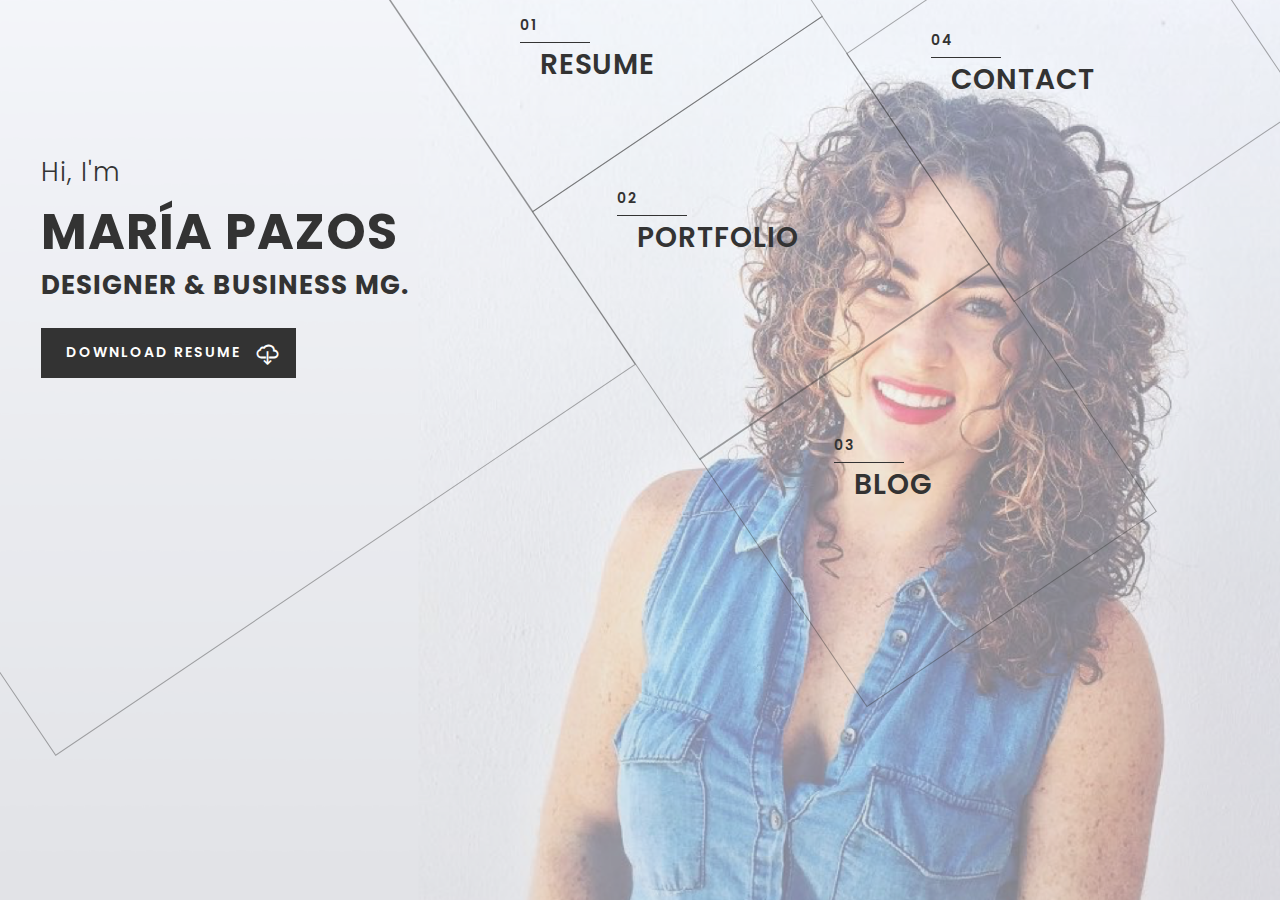
==== index-image-light.html @ 9b569af3 "first commit" ====
<!DOCTYPE html>
<html lang="en">

<head>
    <meta charset="utf-8" />
    <meta http-equiv="X-UA-Compatible" content="IE=edge" />
    <meta name="viewport" content="width=device-width, initial-scale=1" />
    <title>Alpha | CV, Resume, Portfolio Template </title>
    <meta name="description" content="Alpha is a unique portfolio template built with bootstrap. It is perfect for CV/Resume, creative agency, personal portfolio and can easily be converted to suit your needs.">
    <meta name="author" content="LionCoders" />
    <link rel="icon" href="images/favicon.ico" />
    <link rel="stylesheet" href="https://fonts.googleapis.com/css?family=Poppins:300,400,500,600,700" />
    <link rel="stylesheet" href="css/plugins.min.css" type="text/css" media="screen" />
    <link rel="stylesheet" href="css/style.css" type="text/css" media="screen" />
    <link rel="stylesheet" href="css/mery.css" /> 
</head>

<body class="dark">
    <div class="preloader">
        <div class="anim pulse"><i class="ion-ios-bolt-outline"></i></div>
    </div>
    <div class="preloader-left"></div>
    <div class="inline-menu-container">
        <ul class="inline-menu">
            <li class="about menu-item">Resume</li>
            <li class="portfolio menu-item">Portfolio</li>
            <li class="blog menu-item">Blog</li>
            <li class="contact menu-item">Contact</li>
            <li id="close" class="menu-item"><i class="ion-ios-close-empty"></i></li>
        </ul>
    </div>
    <section class="home img-bg" style="background: url(images/black.png) #333; background-size: cover;">
        <div class="overlay light opacity5"></div>
        <div class="container">
            <div class="name-block">
                <div class="name-block-container">
                    <h1><span>Hi, I'm</span>María Pazos</h1>
                    <h2>Designer & Business Mg.</h2>
                    <a target="_blank" href="https://drive.google.com/open?id=1YW8wyTNHrAeXrOAULuc0YzCoyHex8Us5" class="btn btn-download">Download Resume</a>
        
                </div>
            </div>
            <div class="menu-blocks">
                <div class="about-block menu-block">
                    <div class="about-block-container">
                        <h2 class="about menu-item">Resume</h2>
                    </div>
                </div>
                <div class="portfolio-block  menu-block">
                    <div class="portfolio-block-container">
                        <h2 class="portfolio menu-item">Portfolio</h2>
                    </div>
                </div>
                <div class="blog-block  menu-block">
                    <div class="blog-block-container">
                        <h2 class="blog menu-item">Blog</h2>
                    </div>
                </div>
                <div class="contact-block  menu-block">
                    <div class="contact-block-container">
                        <h2 class="contact menu-item">Contact</h2>
                    </div>
                </div>
            </div>
            <div class="content-blocks about">
                <section class="content" id="about">
                    <div class="block-content">
                        <h3 class="block-title">Profile</h3>
                        <h3 class="subheading">I'm a <strong>UI/UX Designer & Business Manager</strong> based in Madrid.</h3>
                        <p>I consider myself an energetic person who loves to live in "the change." Innovating, adapting or facing new challenges is what I like the most and that is why I specialized in UX / UI Desing. <br>Sincerely, <br>A pixel perfect lover.</br></br></p>
                        <div class="info-list row">
                            <div class="col-sm-6"><span>Name : </span> María Pazos Peña</div>
                            <div class="col-sm-6"><span>Date of birth : </span> January 23, 1990 </div>
                            <div class="col-sm-6"><span>Address : </span> 28035, Madrid.</div>
                            <div class="col-sm-6"><span>Email : </span> mariapazosp@gmail.com</div>
                            <div class="col-sm-6"><span>Phone : </span> + 34 693 413 072</div>
                            <div class="col-sm-6"><span>LinkedIn : </span>
                            /maríapazospeña/</div>
                            <div class="col-sm-6"><span>Interest : </span> freelance, full-time</div>
                        </div>
                        <img class="sign" src="images/signaturez.png" alt="" />
                    </div>
                    <div class="block-content">
                        <h3 class="block-title">Skills</h3>
                        <label class="progress-bar-label">Lean UX  |   <span>Build - Measure - Learn</span></label>
                        <div class="progress">
                            <div style="width: 95%;" class="progress-bar" role="progressbar" aria-valuenow="95" aria-valuemin="0" aria-valuemax="100">
                                <span>95%</span>
                            </div>
                        </div>
                        <label class="progress-bar-label">Sketch &amp; Photoshop &amp; Illustrator |  <span>UI - Wireframes - Graphic design</span></label>
                        <div class="progress">
                            <div style="width: 85%;" class="progress-bar" role="progressbar" aria-valuenow="85" aria-valuemin="0" aria-valuemax="100">
                                <span>85%</span>
                            </div>
                        </div>
                        <label class="progress-bar-label">HTML &amp; CSS |  <span>Mobile first - Responsive</span></label>
                        <div class="progress">
                            <div style="width: 75%;" class="progress-bar" role="progressbar" aria-valuenow="75" aria-valuemin="0" aria-valuemax="100">
                                <span>75%</span>
                            </div>
                        </div>
                        <label class="progress-bar-label">Flinto &amp; Principle | <span>Interaction prototype</span></label>
                        <div class="progress">
                            <div style="width: 90%;" class="progress-bar" role="progressbar" aria-valuenow="90" aria-valuemin="0" aria-valuemax="100">
                                <span>90%</span>
                            </div>
                        </div>
                    </div>
                    <div class="block-content">
                        <h3 class="block-title">Experience</h3>
                        <div class="timeline experience">
                            <div class="row">
                                <div class="col-md-12">
                                    <div class="exp-holder">
                                        <div class="exp">
                                            <div class="hgroup">
                                                <h4><span>UX - UI Designer</span> @ Ironhack</h4>
                                                <h5>Oct 2018 - <span class="current">Present</span></h5>
                                            </div>
                                            <p>Bootcamp. <br>I built three projects during the Bootcamp. I used tools like UX Research, Sketch, Illustrator and Flinto.  </br></p>
                                        </div>
                                        <div class="exp">
                                            <div class="hgroup">
                                                <h4><span>Marketing - Sales</span> @ Decathlon </h4>
                                                <h5>Dec 2016 - Sep 2017</h5>
                                            </div>
                                            <p>My team carried out UX research and data analysis as well as testing of new products and implementation of marketing campaigns.</p>
                                        </div>
                                        <div class="exp">
                                            <div class="hgroup">
                                                <h4><span>Business Management</span> @ Abakadabra </h4>
                                                <h5>May 2015 - Sept 2015</h5>
                                            </div>
                                            <p>Branding, marketing campaigns, users data analysis, accounting and billing, schedule organization and creating a relationship with stakeholders .</p>
                                        </div>
                                    </div>
                                </div>
                            </div>
                        </div>
                    </div>
                    <div class="block-content">
                        <h3 class="block-title">Education</h3>
                        <div class="timeline education">
                            <div class="row">
                                <div class="col-md-12">
                                    <div class="exp-holder">
                                        <div class="exp">
                                            <div class="hgroup">
                                                <h4>UX / UI Designer | <span>Ironhack</span></h4>
                                                <h5>Oct 2018 - Dec 2018</h5>
                                            </div>
                                            <p>Bootcmap.</p>
                                        </div>
                                        <div class="exp">
                                            <div class="hgroup">
                                                <h4>Administration &amp; Business M. | <span>University of Cádiz</span></h4>
                                                <h5>Sept 2012 - jun 2016</h5>
                                            </div>
                                            <p>Degree</p>
                                        </div>
                                        <div class="exp">
                                            <div class="hgroup">
                                                <h4>Tourism | <span>Álvar Núñez Public School</span></h4>
                                                <h5>Sept 2010 - Jun 2012</h5>
                                            </div>
                                            <p>CFGS</p>
                                        </div>
                                    </div>
                                </div>
                            </div>
                        </div>
                    </div>
                    <div class="block-content">
                        <h3 class="block-title">Services</h3>
                        <div class="row">
                            <div class="col-md-4 col-sm-6 service">
                                <div class="service-icon">
                                    <i class="ion-laptop"></i>
                                </div>
                                <h4>Web Design</h4>
                                <p>Living in the 'Mobile First Moving', I create responsive designs through intuitive and useful navigation.</p>
                            </div>
                            <div class="col-md-4 col-sm-6 service">
                                <div class="service-icon">
                                    <i class="ion-pie-graph"></i>
                                </div>
                                <h4>App Development</h4>
                                <p>I build a product as an effective solution, keeping Human Centered Design on mind and designing an attractive interface.</p>
                            </div>
                            <div class="col-md-4 col-sm-6 service">
                                <div class="service-icon">
                                    <i class="ion-paintbucket"></i>
                                </div>
                                <h4>Graphic Design</h4>
                                <p>Illustrator - Photoshop - Sketch. 'Design is not just what it looks like and feels like. Design is how it works'.</p>
                            </div>
                            <div class="col-md-4 col-sm-6 service">
                                <div class="service-icon">
                                    <i class="ion-printer"></i>
                                </div>
                                <h4>Research &amp; Data analysis </h4>
                                <p>Interview, Blueprint, Lean Survey Canvas, Lean UX Canvas, Affinity Diagram, Emphaty Map, User Persona, Moscow. My Tool World.</p>
                            </div>
                            <div class="col-md-4 col-sm-6 service">
                                <div class="service-icon">
                                    <i class="ion-qr-scanner"></i>
                                </div>
                                <h4>Neuromarketing</h4>
                                <p>Studying the brain's responses to better measure user preferences is what I like the most. Emphaty is the new key.</p>
                            </div>
                            <div class="col-md-4 col-sm-6 service">
                                <div class="service-icon">
                                    <i class="ion-social-buffer"></i>
                                </div>
                                <h4>Scalability</h4>
                                <p>I have a product but ¿what is next?. I like to focus on next steps as an important stage because the interaction must be 'forever loved' by users. </p>
                            </div>
                        </div>
                    </div>

                    <div class="block-content">
                        <h3 class="block-title">Quotes</h3>
                        <div class="row">
                            <div id="liontestimonial" class="owl-carousel owl-theme">
                                <div class="item testimonials">
                                    <img src="images/dc.jpg" alt="">
                                    <blockquote>“Graphic design will save the world right after rock and roll does.”
                                        <p class="quote"><span>David Carson</span> - Graphic Designer</p>
                                    </blockquote>
                                </div>
                                <div class="item testimonials">
                                    <img src="images/norman.jpg" alt="">
                                    <blockquote>“Simplification is as much in the mind as it is in the device.”
                                        <p class="quote"><span>Don Norman</span> - Design thinker</p>
                                    </blockquote>
                                </div>
                                <div class="item testimonials">
                                    <img src="images/jeff.jpeg" alt="">
                                    <blockquote>“Find a group of people who challenge and inspire you, spend a lot of time with them, and it will change your life.”
                                        <p class="quote"><span>Jeff Gothelf</span> - Designer &amp; Agile practitioner</p>
                                    </blockquote>
                                </div>
                            </div>
                        </div>
                    </div>
                    <div class="row text-center">
                        <div class="col-md-12 btn-email">
                            <a class="btn lowercase">mariapazosp@gmail.com</a>
                        </div>
                    </div>
                </section>
            </div>
            <div class="content-blocks portfolio">
                <section class="content">
                    <div class="block-content">
                        <h3 class="block-title">Portfolio</h3>
                        <div class="row">
                            <div class="col-md-12">
                                <div class="filters">
                                    <span>Filters :</span>
                                    <ul id="filters">
                                        <li class="active" data-filter="*">All</li>
                                        <li data-filter=".artwork">App Design</li>
                                        <li data-filter=".webdesign">Web Design</li>
                                        <li data-filter=".design">Graphic Design</li>
                                    </ul>
                                </div>
                                <div class="portfolio-container row isotope" id="portfolio-container">
                                    <!-- WORK 1 START -->
                                    <div class="col-md-4 col-sm-6 col-xs-12 portfolio-item artwork">
                                        <a class="open-project" href="project-1.html">
                                            <div class="portfolio-column">
                                                <div class="portfolio-hover">
                                                    <div class="portfolio-content">
                                                        <h2>GRIND COFFEE</h2>
                                                        <hr>
                                                        <p>View details.</p>
                                                    </div>
                                                    <div class="portfolio-overlay"></div>
                                                </div>
                                                <img src="images/tg copia.png" alt="">
                                            </div>
                                        </a>
                                    </div>
                                    <!-- WORK 1 END -->
                                    <!-- WORK 2 START -->
                                    <div class="col-md-4 col-sm-6 col-xs-12 portfolio-item webdesign">
                                        <a class="open-project" href="project-2.html">
                                            <div class="portfolio-column">
                                                <div class="portfolio-hover">
                                                    <div class="portfolio-content">
                                                        <h2>ANIMALOOK</h2>
                                                        <hr>
                                                        <p>View details.</p>
                                                    </div>
                                                    <div class="portfolio-overlay"></div>
                                                </div>
                                                <img src="images/Animalook.png" alt="">
                                            </div>
                                        </a>
                                    </div>
                                    <!-- WORK 2 END -->
                                    <!-- WORK 3 START -->
                                    <div class="col-md-4 col-sm-6 col-xs-12 portfolio-item webdesign">
                                        <a class="open-project" href="project-6.html">
                                            <div class="portfolio-column">
                                                <div class="portfolio-hover">
                                                    <div class="portfolio-content">
                                                        <h2>PORTFOLIO</h2>
                                                        <hr>
                                                        <p>View details.</p>
                                                    </div>
                                                    <div class="portfolio-overlay"></div>
                                                </div>
                                                <img src="images/Portfolio2.png" alt="">
                                            </div>
                                        </a>
                                    </div>
                                    <!-- WORK 3 END -->
                                    <!-- WORK 4 START -->
                                    <div class="col-md-4 col-sm-6 col-xs-12 portfolio-item artwork">
                                        <a class="open-project" href="project-4.html">
                                            <div class="portfolio-column">
                                                <div class="portfolio-hover">
                                                    <div class="portfolio-content">
                                                        <h2>CROSSKIT</h2>
                                                        <hr>
                                                        <p>View details.</p>
                                                    </div>
                                                    <div class="portfolio-overlay"></div>
                                                </div>
                                                <img src="images/Ck2.png" alt="">
                                            </div>
                                        </a>
                                    </div>
                                    <!-- WORK 4 END -->
                    
                                    <!-- WORK 6 START -->
                                    <div class="col-md-4 col-sm-6 col-xs-12 portfolio-item design">
                                        <a class="open-project" href="project-7.html">
                                            <div class="portfolio-column">
                                                <div class="portfolio-hover">
                                                    <div class="portfolio-content">
                                                        <h2>Abakadabra</h2>
                                                        <hr>
                                                        <p>View details.</p>
                                                    </div>
                                                    <div class="portfolio-overlay"></div>
                                                </div>
                                                <img src="images/Aba.png" alt="">
                                            </div>
                                        </a>
                                    </div>
                                    <!-- WORK 6 END -->
                                    <!-- WORK 7 START -->
                                    <div class="col-md-4 col-sm-6 col-xs-12 portfolio-item webdesign">
                                        <a class="open-project" href="project-5.html">
                                            <div class="portfolio-column">
                                                <div class="portfolio-hover">
                                                    <div class="portfolio-content">
                                                        <h2>ABC G.</h2>
                                                        <hr>
                                                        <p>View details.</p>
                                                    </div>
                                                    <div class="portfolio-overlay"></div>
                                                </div>
                                                <img src="images/abcraya.png" alt="">
                                            </div>
                                        </a>
                                    </div>
                                    <!-- WORK 7 END -->
                                    <!-- WORK 8 START -->
                                    <div class="col-md-4 col-sm-6 col-xs-12 portfolio-item artwork">
                                        <a class="open-project" href="project-3.html">
                                            <div class="portfolio-column">
                                                <div class="portfolio-hover">
                                                    <div class="portfolio-content">
                                                        <h2>ANIMALOOK MOBILE</h2>
                                                        <hr>
                                                        <p>View details.</p>
                                                    </div>
                                                    <div class="portfolio-overlay"></div>
                                                </div>
                                                <img src="images/nsmock.png" alt="">
                                            </div>
                                        </a>
                                    </div>
                                    <!-- WORK 8 END -->
                                    <!-- WORK 9 START -->
                                    <div class="col-md-4 col-sm-6 col-xs-12 portfolio-item design">
                                        <a class="open-project" href="project-8.html">
                                            <div class="portfolio-column">
                                                <div class="portfolio-hover">
                                                    <div class="portfolio-content">
                                                        <h2>DOG DESIGN</h2>
                                                        <hr>
                                                        <p>View details.</p>
                                                    </div>
                                                    <div class="portfolio-overlay"></div>
                                                </div>
                                                <img src="images/Perro web.png" alt="">
                                            </div>
                                        </a>
                                    </div>
                                    <!-- WORK 9 END -->
                                </div>
                            </div>
                        </div>
                    </div>
                    <div class="row text-center">
                        <div class="col-md-12 btn-email">
                            <a class="btn lowercase">mariapazosp@gmail.com</a>
                        </div>
                    </div>
                </section>
            </div>
            <div class="content-blocks blog">
                <section class="content">
                    <div class="block-content">
                        <h3 class="block-title">My Blog</h3>
                        <div class="row">
                            <div class="col-md-10 mx-auto">
                                <div class="post">
                                    <div class="post-thumbnail">
                                        <a class="open-post" href="post-single.html">
                                            <img src="images/blog/midium/4.jpg" alt="">
                                        </a>
                                    </div>
                                    <div class="col-md-6" style="margin:0% auto">
                                            <img src="images/w.png" alt="" />
                                    </div>
                                    <div class="post-title">
                                        <a class="open-post" href="post-single.html"><h2>Usability & Redesign Case Study</h2></a>
                                        <p class="post-info">
                                            <span class="post-author">Posted by María Pazos</span>
                                            <span class="slash"></span>
                                            <span class="post-date">Sep 10, 2018</span>
                                            <span class="slash"></span>
                                            <span class="post-catetory">UX Collective</span>
                                        </p>
                                    </div>
                                    <div class="post-body">
                                        <p>The purpose is to analyze usability, capturing errors and proposing new designs through wireframes and prototypes that can solve them.</p>
                                        <a class="btt" href="https://medium.com/@mariapazosp/usability-case-study-and-redesign-a96f6c6a970a" target="_blank">Read More</a>
                                    </div>
                                </div>
                                <div class="post">
                                    <div class="post-thumbnail">
                                        <a class="open-post" href="post-single.html">
                                            <img src="images/blog/midium/3.jpg" alt="">
                                        </a>
                                    </div>
                                    <div class="col-md-6" style="margin:0% auto">
                                            <img src="images/dt.png" alt="" />
                                    </div>
                                    <div class="post-title">
                                        <a class="open-post" href="post-single.html"><h2>Design Thinking</h2></a>
                                        <p class="post-info">
                                            <span class="post-author">Posted by María Pazos</span>
                                            <span class="slash"></span>
                                            <span class="post-date">Sept 04, 2018</span>
                                            <span class="slash"></span>
                                            <span class="post-catetory">NYC Design</span>
                                        </p>
                                    </div>
                                    <div class="post-body">
                                        <p>Whole Bank. Location: Massachusetts, United States.
                                        We treat the case of a bank that wants to offer a new service to facilitate the online payment, mainly when users travel.
                                        Currently they depend on the physical card to perform any management when they are abroad and this implies a series of inconveniences.</p>
                                        <a class="btt" href="https://medium.com/nyc-design/design-thinking-exercise-81af739428b3" target="_blank">Read More</a>
                                    </div>
                                </div>
                                <div class="post">
                                    <div class="post-thumbnail">
                                        <a class="open-post" href="post-single.html">
                                            <img src="images/blog/midium/2.jpg" alt="">
                                        </a>
                                    </div>
                                    <div class="col-md-6" style="margin:0% auto">
                                            <img src="images/wireframe.png" alt="" />
                                    </div>
                                    <div class="post-title">
                                        <a class="open-post" href="post-single.html"><h2>Wireframing</h2></a>
                                        <p class="post-info">
                                            <span class="post-author">Posted by María Pazos</span>
                                            <span class="slash"></span>
                                            <span class="post-date">Sept 07, 2018</span>
                                            <span class="slash"></span>
                                            <span class="post-catetory">UX Collective</span>
                                        </p>
                                    </div>
                                    <div class="post-body">
                                        <p>Wireframes are black & white layouts that outline the size and position of elements on a page. They’re usually created after the flowchart or the navigation map, acting as the connection between Information Architecture and visual design.</p>
                                        <a class="btt" href="https://medium.com/nyc-design/wireframing-f7ce9ee4e703" target="_blank">Read More</a>
                                    </div>
                                </div>
                       
                                <div class="text-center">
                                    <ul class="pagination">
                                        <li class="page-item disabled">
                                          <a class="page-link" href="#" tabindex="-1">Previous</a>
                                        </li>
                                       
                                        <li class="page-item active">
                                          <a class="page-link" href="#">1 <span class="sr-only">(current)</span></a></li>
                                        <li class="page-item"><a class="page-link" href="#">2</a></li>
                                        <li class="page-item"><a class="page-link" href="#">3</a></li>
                                        <li class="page-item">
                                          <a class="page-link" href="#">Next</a>
                                        </li>
                                    </ul>
                                </div>
                            </div>
                        </div>
                    </div>
                </section>
            </div>
            <div class="content-blocks contact">
                <section class="content">
                    <div class="block-content">
                        <h3 class="block-title">Get in touch</h3>
                        <div class="row">
                            <div class="col-md-6">
                                <form id="contactForm" data-toggle="validator" class="contact-form shake">
                                    <div class="form-group">
                                        <input id="name" type="text" class="form-control" name="Name" autocomplete="off" required data-error="Please enter your name" placeholder="* Your Name">
                                        <div class="help-block with-errors"></div>
                                    </div>
                                    <div class="form-group">
                                        <input id="email" type="email" class="form-control" name="email" autocomplete="off" required data-error="Please enter your email" placeholder="* Your Email">
                                        <div class="help-block with-errors"></div>
                                    </div>
                                    <div class="form-group">
                                        <textarea id="message" class="form-control textarea" rows="10" name="Message" required data-error="Please enter your message subject" placeholder="* Your Message"></textarea>
                                        <div class="help-block with-errors"></div>
                                    </div>
                                    <div class="form-group">
                                        <button id="submit" type="submit" class="btn selected">Send Message</button>
                                        <div id="msgSubmit" class="h3 text-center hidden"></div>
                                    </div>
                                </form>
                            </div>

                            <div class="col-md-5 offset-md-1">
                                <div class="contact-content">
                                        <div class="contact-icon">
                                                <i class="ion-ios-email-outline"></i>
                                        </div>
                                        <div class="contact-details">
                                                <h5>LinkedIn</h5>
                                                <p> <a href="https://www.linkedin.com/in/mar%C3%ADapazospe%C3%B1a/" target="_blank" >/maríapazospeña/</a></p>
                                        </div>
                                </div>
                                <div class="contact-content">
                                    <div class="contact-icon">
                                        <i class="ion-ios-location-outline"></i>
                                    </div>
                                    <div class="contact-details">
                                        <h5>Address</h5>
                                        <p>28035, Madrid</p>
                                    </div>
                                </div>
                                <div class="contact-content">
                                    <div class="contact-icon">
                                        <i class="ion-ios-telephone-outline"></i>
                                    </div>
                                    <div class="contact-details">
                                        <h5>Call Us</h5>
                                        <p> <a href="tel:+4402920111222">+34 - 693 413 072</a></p>
                                    </div>
                                </div>
                                <div class="contact-content">
                                    <div class="contact-icon">
                                        <i class="ion-ios-email-outline"></i>
                                    </div>
                                    <div class="contact-details">
                                        <h5>Enquiries</h5>
                                        <p>mariapazosp@gmail.com</p>
                                    </div>
                                </div>
                                
                            </div>
                            <div class="col-md-12">
                                <!--Google Map-->
                                <div id="map"></div>
                                <!--Google Map End-->
                            </div>
                        </div>
                    </div>
                </section>
            </div>
            <div class="content-blocks pop">
                <div id="close-pop" class="close-pop">Close <i class="ion-ios-close-empty"></i></div>
                <section class="content"></section>
            </div>
        </div>
    </section>
    <script src="js/plugins.min.js"></script>
    <script src="https://maps.googleapis.com/maps/api/js?key=AIzaSyAmsb2nGLuIl04bt7CWJozRMhThvGa3y1w"></script>
    <script src="js/main.js"></script>
</body>

</html>
---- css/style.css ----
/*------------------------------------------------------------------

    [Master Stylesheet]

    Theme Name: Alpha | Personal vCard Template
    Version: 1.0
    Last change: 17/08/2017
    Developer: LionCoders - http://www.lion-coders.com

-------------------------------------------------------------------*/


/*------------------------------------------------------------------

    [Table of contents]

    0. General Styles
    1. Preloader
    2. Home Styles
    3. Menu Styles
    4. Page Content
    5. Name Block
    6. About Block
    7. Portfolio Block
    8. Blog Block
    9. Contact Block
   10. Responsive

-------------------------------------------------------------------*/


/* -------------------------------------------------------------------

                        0. General Styles

-------------------------------------------------------------------*/

body {
    font: 400 14px 'Poppins', sans-serif;
    -webkit-font-smoothing: antialiased;
    line-height: 30px;
    color: #727272;
    font-size: 16px;
    font-weight: 300;
    line-height: 2.2;
    overflow-x: hidden;
}

a {
    transition: all 0.3s;
}

a:hover,
a:focus {
    text-decoration: none;
    outline: none;
}

a[href^="tel:"] {
    color: inherit;
    text-decoration: none;
}

img {
    max-width: 100%;
    height: auto;
    transition: all 0.3s;
}


/* texts */

h1,
h2,
h3,
h4,
h5,
h6 {
    text-transform: uppercase;
    font-weight: 500;
    color: #333;
    letter-spacing: 1px;
}

h1 {
    font-size: 50px;
    line-height: 60px;
    margin-top: 0;
    margin-bottom: 0;
}

h2 {
    font-size: 22px;
    line-height: 26px;
    margin-top: 0;
    margin-bottom: 0;
}

h3 {
    font-size: 20px;
    line-height: 26px;
    margin-top: 0;
    margin-bottom: 0;
    font-weight: 500;
}

h4 {
    font-size: 16px;
    line-height: 24px;
    margin-top: 0;
    margin-bottom: 0;
}

h5 {
    font-size: 15px;
    line-height: 32px;
    margin-top: 0;
    margin-bottom: 0;
}

h6 {
    font-size: 14px;
    line-height: 32px;
    font-weight: 500;
}

p {
    margin: 0;
    margin-bottom: 30px;
}

ul {
    list-style: none;
    padding-left: 0;
}

strong,
small {
    color: #333;
}

/* Buttons */

a:not([href]):not([tabindex]) {
    color: #FFF;
    cursor: pointer;
}

.btn {
    border: 2px solid transparent;
    border-radius: 0;
    padding: 12px 28px;
    margin: 20px 0;
    text-transform: uppercase;
    font-size: 12px;
    font-weight: 600;
    transition: all .3s;
    position: relative;
    color: #FFF;
    background-color: #333;
    z-index: 20;
    letter-spacing: 2px;
    overflow: hidden;
}

.btn:hover {
    color: #666;
    background-color: #FFF;
    border: 2px solid #666;
    letter-spacing: 3px;
}

.btn:focus {
    box-shadow: none;
    color: #FFF;
    outline: none;
}

.btn-download {
    border: none;
    font-size: 14px;
    padding: 16px 55px 16px 25px;
}

.btn-download:hover {
    border: none;
    color: #FFF;
    background-color: #333;
    letter-spacing: 2px;
}

.btn-download:before {
    position: absolute;
    content: '\f407';
    font-family: 'Ionicons';
    top: 12px;
    right: 16px;
    font-size: 24px;
}

.btn-download:hover:before {
    -webkit-animation-duration: 1s;
    animation-duration: 1s;
    -webkit-animation-fill-mode: both;
    animation-fill-mode: both;
    -webkit-animation-iteration-count: infinite;
    animation-iteration-count: infinite;
    -webkit-animation-name: fadeOutDown;
    animation-name: fadeOutDown;
    -webkit-transform-origin: center bottom;
    transform-origin: center bottom;
}

.btn-download:after {
    content: "";
    position: absolute;
    background-color: rgba(0, 0, 0, 0.2);
    right: 0;
    top: 0;
    height: 100%;
    width: 0;
    z-index: -1;
    transition: all .3s;
}

.btn-download:hover:after {
    width: 50px;
    height: 70px;
    right: -5px;
    top: -5px;
    -ms-transform: rotate(15deg);
    -webkit-transform: rotate(15deg);
    transform: rotate(15deg);
}

.btn.disabled {
    opacity: 1;
}

.form-control {
    box-shadow: none;
    -webkit-box-shadow: none;
    border-radius: 0;
}

.form-control:focus {
    box-shadow: none;
    -webkit-box-shadow: none;
}

.hidex {
    opacity: 0;
    visibility: hidden;
    z-index: -1
}

.display-block {
    display: block;
}

.lowercase {
    text-transform: lowercase;
}

/*-------------------------------------------------------------------

                        1. Preloader

-------------------------------------------------------------------*/

.preloader {
    position: fixed;
    left: 0;
    top: 0;
    right: 0;
    bottom: 0;
    width: 100%;
    height: 100%;
    z-index: 999999;
    background: transparent;
}

.preloader .anim {
    color: #FFF;
    font-size: 60px;
    position: absolute;
    top: 50%;
    left: 50%;
    transform: translate(-50%, -50%);
}

.preloader-left {
    position: fixed;
    width: 100%;
    height: 100%;
    background: #333;
    z-index: 999;
    transition: .7s .3s transform ease-in-out;
}

.slide-left {
    transform: translate3d(-100%, 0, 0);
    will-change: transform;
}

.preloader-right {
    display: none;
    position: fixed;
    width: 50%;
    right: 0;
    height: 100%;
    background: white;
    z-index: 999;
    transition: .7s .3s transform ease-in-out;
}

.slide-right {
    transform: translate3d(100%, 0, 0);
    will-change: transform;
}

@-webkit-keyframes pulse {
    0% {
        -webkit-transform: scale3d(1, 1, 1);
        transform: scale3d(1, 1, 1)
    }
    50% {
        -webkit-transform: scale3d(1.05, 1.05, 1.05);
        transform: scale3d(1.05, 1.05, 1.05)
    }
    100% {
        -webkit-transform: scale3d(1, 1, 1);
        transform: scale3d(1, 1, 1)
    }
}

@keyframes pulse {
    0% {
        -webkit-transform: scale3d(1, 1, 1);
        -ms-transform: scale3d(1, 1, 1);
        transform: scale3d(1, 1, 1)
    }
    50% {
        -webkit-transform: scale3d(1.05, 1.05, 1.05);
        -ms-transform: scale3d(1.05, 1.05, 1.05);
        transform: scale3d(1.05, 1.05, 1.05)
    }
    100% {
        -webkit-transform: scale3d(1, 1, 1);
        -ms-transform: scale3d(1, 1, 1);
        transform: scale3d(1, 1, 1)
    }
}

.pulse {
    -webkit-animation-duration: 1s;
    animation-duration: 1s;
    -webkit-animation-fill-mode: both;
    animation-fill-mode: both;
    -webkit-animation-iteration-count: infinite;
    animation-iteration-count: infinite;
    -webkit-animation-name: pulse;
    animation-name: pulse;
}

/*-------------------------------------------------------------------

                        2. Home Styles

-------------------------------------------------------------------*/

.home {
    width: 100%;
    height: 100vh;
    position: fixed;
    overflow: hidden;
    background-size: cover;
    z-index: 0
}

.home.img-bg {
    background: url(../images/bg/demo.jpg);
    background-size: cover;
}

.home .bgScroll {
    animation: 40s linear 0s normal none infinite running bgScroll;
    background: black url(../images/bg/scroll.jpg) repeat scroll center top;
}

.bgScroll {
    height: 400%;
    position: absolute;
    width: 100%;
    z-index: -1;
}


@-webkit-keyframes bgScroll {
    0% {
        -webkit-transform: translateY(0);
        transform: translateY(0);
    }

    100% {
        -webkit-transform: translateY(-1934px);
        transform: translateY(-1934px);
    }
}

@keyframes bgScroll {
    0% {
        -webkit-transform: translateY(0);
        transform: translateY(0);
    }

    100% {
        -webkit-transform: translateY(-1934px);
        transform: translateY(-1934px);
    }
}

.overlay {
    background-color: rgba(0, 0, 0, 1);
    height: 100%;
    position: fixed;
    width: 100%;
}

.overlay.light {
    background-color: rgba(255, 255, 255, 1);
}

.opacity9 {
    opacity: 0.9;
}

.opacity7 {
    opacity: 0.7;
}

.opacity5 {
    opacity: 0.5;
}

.opacity3 {
    opacity: 0.3;
}

.opacity1 {
    opacity: 0.1;
}

.opacity0 {
    opacity: 0.0;
}

.gradient-overlay1 {
    background: #EB3349;
    background: -webkit-linear-gradient(to right, #F45C43, #EB3349);
    background: linear-gradient(to right, #F45C43, #EB3349);
    height: 100%;
    position: fixed;
    width: 100%;
}

.gradient-overlay2 {
    background: #4568DC;
    background: -webkit-linear-gradient(to right, #B06AB3, #4568DC);
    background: linear-gradient(to right, #B06AB3, #4568DC);
    height: 100%;
    position: fixed;
    width: 100%;
}

.gradient-overlay3 {
    background: #556270;
    background: -webkit-linear-gradient(to right, #FF6B6B, #556270);
    background: linear-gradient(to right, #FF6B6B, #556270);
    height: 100%;
    position: fixed;
    width: 100%;
}

/* HERO SLIDER*/

#lionhero {
    z-index: 0;
}

#lionhero .item {
    height: 100vh;
}

#lionhero .item img {
    background-size: cover;
}

#lionhero .item .slide {
    height: 100vh;
}

.slide.one {
    background: url(../images/slider/slide1.jpg) 48% 48%;
    background-size: cover;
}

.slide.two {
    background: url(../images/slider/slide2.jpg) 48% 48%;
    background-size: cover;
}

.slide.three {
    background: url(../images/slider/slide3.jpg) 48% 48%;
    background-size: cover;
}

#lionhero .owl-nav {
    color: #FFF;
    cursor: pointer;
    font-size: 30px;
    padding: 10px;
    left: 42%;
    position: absolute;
    bottom: 10px;
    z-index: 999999999;
}

#lionhero .owl-prev {
    float: left;
    margin: 10px
}

#lionhero .owl-next {
    float: right;
    margin: 10px
}

#liontextslider {
    width: 400px;
}

#liontextslider .owl-item {
    visibility: hidden;
}

#liontextslider .owl-item.active {
    visibility: visible;
}

#video-wrapper {
    position: fixed;
    top: 0;
    left: 0;
    width: 100%;
    height: 100%;
    background: url(../images/bg/video-bg.jpg);
    background-size: cover;
    overflow: hidden;
}

.player {
    display: none;
}

/*-------------------------------------------------------------------

                        3. Menu Styles

-------------------------------------------------------------------*/

.menu-blocks {
    transition: all 0.5s;
}

.menu-blocks.hidex {
    z-index: -999;
}

.menu-blocks.showx {
    z-index: 999;
}

.menu-block {
    cursor: pointer;
}

.menu-item {
    cursor: pointer;
}

h2.menu-item {
    position: relative;
    color: #FFF;
    margin: 50px;
    font-size: 28px;
    font-weight: 600;
    transition: all 1s ease-out;
}

.dark h2.menu-item {
    color: #333;
}

h2.menu-item:before {
    position: absolute;
    top: -40px;
    left: -20px;
    font-size: 14px;
    transition: all 0.5s ease;
}

h2.about.menu-item:before {
    content: '01';
}

h2.portfolio.menu-item:before {
    content: '02';
}

h2.blog.menu-item:before {
    content: '03';
}

h2.contact.menu-item:before {
    content: '04';
}

.menu-block:hover h2.menu-item:before {
    top: -20px;
    left: -40px;
}

h2.menu-item:after {
    position: absolute;
    content: '';
    top: -10px;
    left: -20px;
    width: 70px;
    height: 1px;
    background: #FFF;
    transition: all 0.5s ease;
}

.dark h2.menu-item:after {
    background: #333;
}

.menu-block:hover h2.menu-item:after {
    top: 12px;
    left: -40px;
}

.menu-block:hover {
    background: rgba(0, 0, 0, 0.1);
}

/* --- Inline Menu --- */

.inline-menu-container {
    background: #F1F3F6;
    position: fixed;
    height: 40px;
    width: 69%;
    right: 13px;
    top: -50px;
    transition: all 0.5s;
    z-index: 1;
}

.inline-menu-container.showx {
    top: 0;
}

.status {
    color: #333;
    line-height: 38px;
    padding-left: 45px;
}

.status:before {
    position: absolute;
    top: 17px;
    left: 25px;
    width: 7px;
    height: 7px;
    border-radius: 50%;
    background: #4dd133;
    content: '';
}

.status:after {
    position: absolute;
    top: 13px;
    left: 21px;
    width: 15px;
    height: 15px;
    border-radius: 50%;
    background: #4dd133;
    content: '';
    opacity: 0.3
}

#close i {
    font-size: 30px;
    vertical-align: middle
}

.inline-menu {
    float: right;
    margin-top: 0;
    margin-bottom: 0;
    margin-right: 20px;
}

.inline-menu li {
    display: inline-block;
    cursor: pointer;
    font-weight: 600;
    line-height: 40px;
    margin-top: -5px;
    padding: 0 15px;
    color: #666;
}

.inline-menu li.active,
.inline-menu li:hover {
    color: #333;
}

.inline-menu li.active {
    cursor: text;
}

.inline-menu-container.style2 {
    background: transparent;
}

.style2 .inline-menu li {
    color: #FFF;
    font-weight: 400;
    line-height: 70px;
}


.style2.dark {
	background-color: #F1F3F6
}


.style2.dark .inline-menu li {
    color: #666;
    font-size: 14px;
    line-height: 40px;
}

.inline-menu-container.style3 {
    background: #FFF;
    border-bottom: 1px solid #eee;
    height: 40px;
}

.sidebar-menu {
    background: #111;
    height: 100%;
    left: 0;
    position: fixed;
    width: 20%;
}

.sidebar-menu.hidex {
    opacity: 1;
    visibility: visible;
    z-index: 1;
}

.menu4 .inline-menu {
    margin-right: 0;
    position: fixed;
    top: 50%;
    transform: translateY(-50%);
}

.menu4 .inline-menu li {
    color: #787878;
    display: block;
    font-size: 20px;
    font-weight: 300;
    line-height: 60px;
    padding: 0 0 0 30px;
}

.menu4 .inline-menu li.active {
    color: #FFF;
}

.close-pop {
    background-color: #F1F3F6;
    cursor: pointer;
    line-height: 40px;
    height: 40px;
    position: fixed;
    text-align: center;
    width: 69%;
    right: 13px;
    top:-60px;
    transition: all 0.7s;
    z-index: 1;
}

.menu4 .close-pop {
    width: 79%;
}

.close-pop:hover {
    opacity: 0.7;
}

.content-blocks.pop.showx .close-pop {
	top: 0;
}

/*-------------------------------------------------------------------

                        4. Page Content

-------------------------------------------------------------------*/

.content-blocks {
    position: fixed;
    width: 70%;
    height: 100vh;
    opacity: 0.5;
    overflow-x: hidden;
    overflow-y: scroll;
    top: 100%;
    left: 30%;
    background: #FFF;
    transition: opacity 0.7s ease-out;
    z-index: 1;
}

.content-blocks.showx {
	opacity: 1;
    top: 0;
}

.home-container {
    left: 20%;
    position: fixed;
    width: 80%;
}

.menu4 .content-blocks {
    width: 80%;
    left: 20%;
}

.content {
    position: relative;
    padding: 120px 70px 30px;
    height: auto;
    overflow: hidden;
}

.content-blocks.pop {
    left: 100%;
    opacity: 0.3;
    top: 0;
    transition: all 0.3s ease-out;
}

.content-blocks.pop.showx {
    left: 30%;
    opacity: 1;
}

.menu4 .content-blocks.pop.showx {
    left: 20%;
}

.content-blocks.pop .content {
    padding-top: 110px;
}

.block-content {
    margin: 0 0 70px;
    overflow: hidden;
}

.block-title {
    font-size: 24px;
    text-transform: uppercase;
    color: #333;
    padding-bottom: 15px;
    border-bottom: 1px solid #ddd;
    margin-bottom: 30px;
    font-weight: 600;
}

/*-------------------------------------------------------------------

                        5. NAME BLOCK

-------------------------------------------------------------------*/

.name-block {
    position: absolute;
    width: 700px;
    height: 700px;
    border: 1px solid rgba(255, 255, 255, 0.4);
    display: table;
    transition: all 0.5s;
    z-index: 1
}

.dark .name-block {
    border: 1px solid rgba(51, 51, 51, 0.4);
}

.typed-cursor {
    display: none;
}

.menu2 .name-block {
    border: none;
    padding: 0 0 0 50px;
}

.name-block.reverse {
    position: absolute;
    -ms-transform: rotate(0deg);
    -webkit-transform: rotate(0deg);
    transform: rotate(0deg);
    width: 30%;
    height: 100%;
    left: 0;
    top: 0;
    border: none;
    display: table;
}

.name-block-container.reverse {
    display: table-cell;
    height: 100%;
    vertical-align: middle;
    -ms-transform: rotate(0deg);
    -webkit-transform: rotate(0deg);
    transform: rotate(0deg);
    padding: 0 30px;
}

.menu2 .name-block.reverse,
.menu4 .name-block.reverse {
    width: 100%;
}

.menu4 .name-block.reverse {
    padding-left: 50px;
}

.name-block-container {
    display: table-cell;
    vertical-align: middle;
    padding-left: 240px;
    -ms-transform: rotate(34deg);
    -webkit-transform: rotate(34deg);
    transform: rotate(34deg);
}

.name-block-container h1,
.name-block-container h2 {
    text-transform: capitalize;
    font-weight: 700;
    color: #FFF;
    margin-bottom: 10px;
    text-transform: uppercase;
}

.dark .name-block-container h1,
.dark .name-block-container h2 {
    color: #333;
}

.name-block-container h2 {
    font-size: 26px;
    min-height: 26px;
}

.name-block-container h1 span {
    font-size: 26px;
    font-weight: 300;
    display: block;
    text-transform: capitalize;
}

.social {
    position: absolute;
    bottom: 15%;
}

.social li {
    display: inline-block;
    margin-right: 2px;
    text-align: center;
}

.social a {
    border: 2px solid #FFF;
    color: #FFF;
    display: inline-block;
    height: 35px;
    width: 35px;
    transition: all 0.5s;
}

.social li i {
    line-height: 32px;
    font-size: 12px;
}

.social a:hover {
    background-color: rgba(255, 255, 255, 0.7);
    border: 2px solid transparent;
    color: #333;
}

.dark .social a {
    border: 2px solid #333;
    color: #333;
}

/*-------------------------------------------------------------------

                        6. ABOUT BLOCK

-------------------------------------------------------------------*/

.about-block {
    position: absolute;
    width: 430px;
    height: 300px;
    border: 1px solid rgba(255, 255, 255, 0.4);
    display: table;
    transition: all 0.5s;
    z-index: 99;
}

.dark .about-block {
    border: 1px solid rgba(51, 51, 51, 0.4);
}

.about-block:hover {
    border: 15px solid rgba(255, 255, 255, 0.1);
}

.about-block-container {
    display: table-cell;
    vertical-align: middle;
    padding: 150px 0 0 70px;
    -ms-transform: rotate(34deg);
    -webkit-transform: rotate(34deg);
    transform: rotate(34deg);
}

.subheading {
    font-size: 30px;
    font-weight: 300;
    line-height: 2em;
    margin-bottom: 30px;
    text-transform: none;
}

.link {
    font-style: italic;
    font-weight: bold;
    padding: 0 3px;
}

.sign {
    margin: 30px 0;
}

.info-list {
    border-bottom: 1px solid #ddd;
    border-top: 1px solid #ddd;
    padding-bottom: 20px;
    padding-top: 20px;
    margin: 20px 0;
    overflow: auto;
}

.info-list span {
    color: #333;
    font-weight: 400;
    margin-right: 5px;
}

.info-list div {
    padding-left: 0;
    padding-right: 0;
}

.progress {
    height: 2px;
    margin-bottom: 30px;
    background-color: #ddd;
    border-radius: 0;
    box-shadow: none;
    overflow: visible;
    width: 90%;
}

.progress-bar {
    height: 2px;
    line-height: 8px;
    background-color: #666;
    box-shadow: none;
    position: relative;
}

.progress-bar span {
    display: block;
    width: 40px;
    height: 40px;
    line-height: 40px;
    text-align: center;
    color: #000;
    background: #F1F3F6;
    font-weight: 500;
    position: absolute;
    top: -16px;
    right: -20px;
}

.progress-bar-label {
    color: #333;
    font-weight: 500;
    margin-bottom: 10px;
}

.progress-bar-label span {
    font-weight: 300;
}

.icon-list li {
    padding-left: 25px;
}

.icon-list li:before {
    position: absolute;
    content: '\f3fd';
    font-family: 'Ionicons';
    font-size: 24px;
    left: 20px;
    color: #666;
}

.timeline {
    position: relative;
}

.timeline:before {
    background: #ddd;
    bottom: 0;
    content: "";
    left: 18px;
    position: absolute;
    top: 50px;
    width: 1px;
    height: 75%;
}

.timeline:after {
    font-family: 'Ionicons';
    top: 0;
    left: -5px;
    width: 50px;
    height: 50px;
    position: absolute;
    text-align: center;
    color: #ddd;
    font-size: 36px;
    line-height: 45px;
}

.timeline.experience:after {
    content: '\f356';
}

.timeline.education:after {
    content: '\f349';
}

.exp {
    padding: 20px 20px 0 80px;
    position: relative;
}

.exp:after {
    background: #FFF;
    border: 2px solid #ddd;
    border-radius: 50%;
    content: "";
    height: 20px;
    left: 9px;
    position: absolute;
    text-align: center;
    top: 24px;
    width: 20px;
}

.exp-holder {
    margin-top: 70px;
}

.exp .hgroup h4,
.exp .hgroup h5 {
    display: table-cell;
    text-transform: none;
    margin-bottom: 10px;
}

.exp .hgroup {
    margin-bottom: 5px;
}

.exp .hgroup h4 span {
    color: #666;
}

.exp .hgroup h5 {
    font-size: 14px;
    font-weight: 400;
    text-align: right;
    color: #727272;
    padding-left: 60px;
    position: relative;
}

.exp .hgroup h5:before {
    color: #ddd;
    content: "/";
    left: 0;
    left: 30px;
    position: absolute;
}

.exp .hgroup h5 span.current {
    font-style: italic;
}

.service {
    text-align: center;
    padding-top: 25px;
}

.service h4 {
    margin: 10px 0;
    font-size: 14px;
}

.service-icon {
    font-size: 30px;
    margin-bottom: 10px;
    color: #666;
}

.awards {
    padding: 30px;
}

.awards img {
    opacity: 0.7;
}

.awards:hover img {
    opacity: 1;
}

.pricing-area {
    margin-top: 70px;
}

.price-table {
    background-color: #FFF;
    border: 1px solid #ddd;
    margin: 0 auto 50px;
    max-width: 400px;
    padding: 0 20px;
    position: relative;
    overflow: hidden;
    text-align: center;
}

h4.package {
    font-weight: 600;
    padding: 30px 0;
}

.pricing-button {
    border-top: 1px solid #ddd;
    padding: 20px 0;
    transition: all 0.5s;
}

.price {
    border-bottom: 1px solid #ddd;
    color: #787878;
    padding: 0 0 30px;
}

.price .amount {
    color: #333;
    display: block;
    font-size: 36px;
    font-weight: 600;
}

.details {
    color: #787878;
    line-height: 3;
    list-style-type: none;
    padding: 30px 0;
    text-align: center;
    text-indent: 1.2px;
}

#liontestimonial.owl-carousel .owl-item img {
    width: auto;
}

.testimonials {
    background: #F1F3F6;
    border: 1px solid #F1F3F6;
    position: relative;
    margin: 50px 0;
}

.testimonials img {
    position: absolute;
    top: -45px;
    left: 50%;
    transform: translateX(-50%);
    width: 90px;
    height: 90px;
    border: 10px solid #FFF;
    border-radius: 50%;
}

.testimonials:hover img {
    border: 10px solid #666;
}

.testimonials blockquote {
    border-left: none;
    color: #333;
    font-size: 20px;
    margin-top: 40px;
    padding: 40px 15px;
    text-align: center;
}

.testimonials .quote {
    display: block;
    margin-top: 20px;
    font-size: 14px;
    color: #727272;
}

.testimonials .quote span {
    font-weight: 700;
}

#liontestimonial .owl-nav {
    color: #666;
    cursor: pointer;
    font-size: 30px;
    padding: 10px;
    left: 50%;
    position: absolute;
    bottom: -25px;
    transform: translateX(-50%);
    z-index: 999999999;
}

#liontestimonial .owl-prev {
    float: left;
    margin: 10px
}

#liontestimonial .owl-next {
    float: right;
    margin: 10px
}

.btn-email {
    position: relative;
}

.btn-email:before {
    position: absolute;
    left: 0;
    top: 45px;
    content: '';
    border-top: 1px solid #F1F3F6;
    width: 100%;
}

/*-------------------------------------------------------------------

                        7. PORTFOLIO BLOCK

-------------------------------------------------------------------*/

.portfolio-block {
    position: absolute;
    width: 430px;
    height: 400px;
    border: 1px solid rgba(255, 255, 255, 0.4);
    display: table;
    transition: all 0.5s;
    z-index: 1
}

.dark .portfolio-block {
    border: 1px solid rgba(51, 51, 51, 0.4);
}

.portfolio-block:hover {
    border: 15px solid rgba(255, 255, 255, 0.1);
}

.portfolio-block-container {
    display: table-cell;
    vertical-align: middle;
    -ms-transform: rotate(34deg);
    -webkit-transform: rotate(34deg);
    transform: rotate(34deg);
}

/* Portfolio */

.portfolio-container {
    overflow: hidden;
    position: relative;
}

.filters {
    padding-bottom: 30px;
}

.filters span {
    display: inline-block;
    margin-right: 15px
}

.filters ul {
    display: inline-block;
    margin: 20px 0;
}

.filters ul li {
    font-weight: 500;
    display: inline-block;
    margin-left: 15px;
    padding: 2px 10px;
    cursor: pointer;
    transition: all 0.3s ease;
}

.filters ul li.active,
.filters ul li:hover {
    color: #333;
}

.filters ul li:first-child {
    margin-left: 0;
}

.portfolio-item {
    padding-bottom: 30px;
}

.portfolio-item.no-gutter {
    padding: 0 0;
    padding-bottom: 0;
}

.portfolio-item img {
    width: 100%;
    transition: all 5s;
}

.portfolio-column {
    overflow: hidden;
    position: relative;
    width: 100%;
    transition: all 1s;
}

.portfolio-column:hover {
    -webkit-box-shadow: 0 2px 7px 1px rgba(0, 0, 0, 0.3);
    -moz-box-shadow: 0 2px 7px 1px rgba(0, 0, 0, 0.3);
    box-shadow: 0 2px 7px 1px rgba(0, 0, 0, 0.3);
}

.portfolio-column:hover img {
    transform: scale(1.1);
}

.portfolio-column:hover .portfolio-content {
    opacity: 1;
    cursor: pointer;
}

.portfolio-content {
    position: absolute;
    z-index: 201;
    top: 50%;
    width: 100%;
    opacity: 0;
    transform: translateY(-50%);
}

.portfolio-content h2 {
    color: #FFF;
    position: relative;
    width: 100%;
    padding: 0;
    margin: 0;
    margin-top: 30px;
    text-align: center;
    padding: 0 30px;
    opacity: 0;
    text-transform: uppercase;
    transition: all 0.6s;
}

.portfolio-column:hover .portfolio-content h2 {
    margin-top: 20px;
    opacity: 1;
}

.portfolio-content p {
    color: #FFF;
    font-size: 12px;
    font-weight: 400;
    position: relative;
    width: 100%;
    padding: 0;
    margin: 0;
    margin-top: -30px;
    text-align: center;
    padding: 10px 30px;
    opacity: 0;
    transition: all 0.9s;
}

.portfolio-column:hover .portfolio-content p {
    margin-top: 0;
    opacity: 1;
}

.portfolio-content hr {
    width: 40px;
    height: 1px;
    border: 0;
    background-color: #F1F3F6;
    margin: 20px 0 10px;
    position: relative;
    left: 50%;
    transform: translateX(-50%);
}

.portfolio-overlay {
    position: absolute;
    width: 100%;
    height: 100%;
    background-color: #181818;
    top: 0;
    z-index: 200;
    opacity: 0;
}

.portfolio-column:hover .portfolio-overlay {
    opacity: 0.8;
}

.classic .portfolio-content {
    background: #F1F3F6;
    position: relative;
    top: 0;
    transform: translateY(0);
}

.classic .portfolio-content,
.classic .portfolio-content h2,
.classic .portfolio-content p {
    opacity: 1;
    text-align: left;
}

.classic .portfolio-content h2 {
    color: #333;
    padding: 20px 30px 0;
    margin-top: 0;
}

.classic .portfolio-column:hover .portfolio-content h2 {
    margin-top: 0;
}

.classic .portfolio-content p {
    color: #666;
    margin-top: 0;
}

.project-head span {
    color: #333;
    font-weight: 400;
    margin-right: 5px;
}

.project-description {
    margin: 30px 0;
}

.project-media img {
    margin-bottom: 30px;
}

.video-container {
    margin-bottom: 20px;
    padding: 0 0 60%;
    position: relative;
    width: 100%;
}

.video-container iframe {
    border: 0 none;
    height: 100%;
    left: 0;
    position: absolute;
    top: 0;
    width: 100%;
}

.carousel {
    position: relative;
}

.carousel-control {
    font-size: 30px;
    opacity: 1;
    top: 50%;
    transform: translateY(-20%);
}

.carousel-control.left,
.carousel-control.right {
    background-image: none;
}

.project-nav,
.post-nav {
    margin-top: 50px;
}

.project-nav i,
.post-nav i {
    font-size: 24px;
}

.project-nav a,
.post-nav a {
    color: inherit;
    font-weight: 500;
}

.project-nav a:hover,
.post-nav a:hover {
    color: #333;
}

/*-------------------------------------------------------------------

                        8. BLOG BLOCK

-------------------------------------------------------------------*/

.blog-block {
    position: absolute;
    width: 430px;
    height: 300px;
    border: 1px solid rgba(255, 255, 255, 0.4);
    display: table;
    transition: all 0.5s;
    z-index: 1
}

.dark .blog-block {
    border: 1px solid rgba(51, 51, 51, 0.4);
}

.blog-block:hover {
    border: 15px solid rgba(255, 255, 255, 0.1);
}

.blog-block-container {
    display: table-cell;
    vertical-align: middle;
    padding-left: 50px;
    -ms-transform: rotate(34deg);
    -webkit-transform: rotate(34deg);
    transform: rotate(34deg);
}

.post {
    background-color: #fff;
    margin: 25px 0;
}

.post:last-child {
    border-bottom: 0;
}

.post-thumbnail {
    text-align: center;
}

.post-title {
    text-align: center;
}

.post-title h2 {
    font-size: 28px;
    margin-top: 50px;
    margin-bottom: 20px;
}

.post-info {
    font-size: 14px;
}

.post-info:after {
    content: "";
    display: block;
    width: 40px;
    height: 2px;
    background: #333;
    margin: 20px auto;
}

.post-info span {
    padding: 0 2px;
}

.post-info .slash:before {
    content: "/";
}

.post-body {
    padding: 20px 0;
    text-align: center;
}

.post-body p {
    padding-bottom: 20px;
}

.post-body .btn {
    margin-top: 0;
}

.pagination {
    display: inline-flex;
    margin-bottom: 0;
}

.page-link,
.page-item.disabled .page-link {
    background-color: #f1f3f6;
    border-color: #f1f3f6;
    color: #868e96;
}

.page-link {
    color: #727272;
}

.page-item.active .page-link {
    background-color: #666;
    border-color: #666;
}

.page-link:focus, .page-link:hover {
    color: #333;
}

#blog-header {
    height: 500px;
    position: relative;
}

#blog-header .overlay {
    position: absolute;
    background: rgba(0, 0, 0, 0.5);
    width: 100%;
    height: 500px;
    top: 0;
    bottom: 0;
    z-index: 0;
}

.single-post-title {
    position: absolute;
    text-align: center;
    top: 50%;
    transform: translateY(-50%);
    width: 100%;
}

.single-post-title,
.single-post-title h1 {
    color: #FFF;
}

.single-post-title h1 {
    margin-bottom: 30px;
}

#single-post .post {
    padding: 0;
    border-bottom: 0;
    margin-bottom: 50px;
}

#single-post .post-body {
    text-align: left;
}

#single-post .post-body p {
    padding-bottom: 0;
}

#single-post .post-body blockquote {
    background-color: #F1F3F6;
    border-left: 5px solid #ddd;
    color: #333;
    padding: 20px;
}

.author-box {
    background: #F1F3F6;
    overflow: auto;
    padding: 30px 0 0;
    margin: 30px 0 0;
}

.author-box h3 {
    font-weight: 700;
    font-size: 14px;
    margin-bottom: 10px;
}

.author-box h3 span {
    color: #727272;
}

#blog-social {
    display: block;
    width: 100%;
    clear: both;
    text-align: center;
    padding: 30px 0;
    margin: 0 0 70px;
    border-bottom: 1px solid #F1F3F6;
}

#blog-social>li {
    display: inline-block;
}

#blog-social>li>a {
    display: block;
    width: 40px;
    height: 40px;
    margin: 5px;
    border: 1px solid #ddd;
    font-size: 16px;
    color: #ddd;
    padding: 0;
    line-height: 36px;
    text-align: center;
    transition: all .3s ease;
}

#blog-social>li>a:hover {
    color: #666;
    border: 1px solid #666;
}

#comments {
    margin-bottom: 50px;
}

#comments h5 {
    font-size: 13px;
}

.comments-list {
    padding-left: 0;
    list-style: none;
    margin: 30px 0 0;
}

.comments-list>li {
    margin-bottom: 14px;
}

.comments-list>li:before,
.comments-list>li:after {
    content: " ";
    display: table;
}

.comments-list>li:after {
    clear: both;
}

.comments-list .children {
    list-style: none;
    padding-left: 60px;
}

.comments-list .children>li {
    margin: 0;
}

.comments-list .children>li .comment:before {
    position: absolute;
    content: '\f3d6';
    font-family: 'Ionicons';
    font-size: 26px;
    margin-top: 5%;
    margin-left: -30px;
}

.comments-list .comment {
    padding: 14px 0;
}

.comment:before,
.comment:after {
    content: " ";
    display: table;
}

.comment:after {
    clear: both;
}

.comment .col-sm-2 {
    padding-right: 0;
}

.comment img {
    max-width: 100px;
    margin-top: 10px;
    width: 100%;
}

.comment-date {
    color: #727272;
}

.comment-reply {
    color: #333;
    font-size: 12px;
    font-weight: 500;
    position: absolute;
    right: 15px;
    top: 0;
    padding: 5px;
}

#respond h5 {
    font-size: 14px;
}

.comment-respond {
    padding: 50px 0 0;
    margin-bottom: 50px;
}

.comment-respond .form-control {
    border: none;
    border-bottom: 1px solid #333;
    font-size: 14px;
}

.comment-respond textarea {
    min-height: 120px;
    max-width: 100%;
    resize: none;
}

.form-double:before,
.form-double:after {
    content: " ";
    display: table;
}

.form-double:after {
    clear: both;
}

.form-double .form-group {
    width: 50%;
    float: left;
    padding-right: 5px;
}

.form-double .form-group.last {
    padding-right: 0;
    padding-left: 5px;
}

.comment-respond .form-group .input-group-addon {
    background: transparent;
    border-radius: 0;
}

.form-submit {
    text-align: right;
}

/*-------------------------------------------------------------------

                        9. CONTACT BLOCK

-------------------------------------------------------------------*/

.contact-block {
    position: absolute;
    width: 430px;
    height: 400px;
    border: 1px solid rgba(255, 255, 255, 0.4);
    display: table;
    transition: all 0.5s;
    z-index: 1
}

.dark .contact-block {
    border: 1px solid rgba(51, 51, 51, 0.4);
}

.contact-block:hover {
    border: 15px solid rgba(255, 255, 255, 0.1);
}

.contact-block-container {
    display: table-cell;
    vertical-align: middle;
    -ms-transform: rotate(34deg);
    -webkit-transform: rotate(34deg);
    transform: rotate(34deg);
}

.contact-from {
    margin-top: 30px;
}

.contact-content {
    display: table;
    width: 100%;
    margin-top: 30px;
}

.contact-icon {
    width: 60px;
    vertical-align: top;
    font-size: 30px;
    text-align: center;
    color: #666;
}

.contact-details,
.contact-icon {
    display: table-cell;
}

.contact-details h5,
.contact-details p {
    margin-bottom: 0;
}

.error-form {
    float: right;
    margin: -24px 2px 0 0;
    position: relative;
    top: 0;
}

.error-form i:before {
    color: #C33;
    font-size: 100%;
    vertical-align: top;
    margin-right: 10px;
}

.alert-success {
    text-align: left;
}

#contactForm .form-control {
    background-color: transparent;
    -webkit-box-shadow: none;
    box-shadow: none;
    border: none;
    border-bottom: 1px solid #727272;
    border-radius: 0;
    width: 100%;
    font-size: 14px;
    transition: all .3s;
}

#contactForm .form-control:focus {
    -webkit-box-shadow: none;
    box-shadow: none;
    border-bottom: 1px solid #666;
}

#contactForm textarea {
    resize: none;
}

#map {
    height: 400px;
    margin-top: 50px;
    width: 100%;
}

/*-------------------------------------------------------------------

                        10. RESPONSIVE

-------------------------------------------------------------------*/

@media (min-width:1920px) {
    .name-block {
        -ms-transform: rotate(-34deg);
        -webkit-transform: rotate(-34deg);
        transform: rotate(-34deg);
        left: 122px;
        top: 90px;
    }
    .about-block {
        -ms-transform: rotate(-34deg);
        -webkit-transform: rotate(-34deg);
        transform: rotate(-34deg);
        left: 702px;
        top: -60px;
    }
    .portfolio-block {
        -ms-transform: rotate(-34deg);
        -webkit-transform: rotate(-34deg);
        transform: rotate(-34deg);
        left: 897px;
        top: 179px;
    }
    .blog-block {
        -ms-transform: rotate(-34deg);
        -webkit-transform: rotate(-34deg);
        transform: rotate(-34deg);
        left: 1092px;
        top: 518px;
    }
    .contact-block {
        -ms-transform: rotate(-34deg);
        -webkit-transform: rotate(-34deg);
        transform: rotate(-34deg);
        left: 1386px;
        top: 138px;
    }
    .name-block.reverse {
        width: 400px;
        left: 300px;
    }
    .content-blocks,
    .content-blocks.pop.showx,
    .inline-menu-container,
    .close-pop {
        width: 1024px;
        left: auto;
        right: 0;
    }
}

@media (min-width:1280px) and (max-width:1919px) {
    .name-block {
        -ms-transform: rotate(-34deg);
        -webkit-transform: rotate(-34deg);
        transform: rotate(-34deg);
        left: -190px;
        top: 10px;
    }
    .about-block {
        -ms-transform: rotate(-34deg);
        -webkit-transform: rotate(-34deg);
        transform: rotate(-34deg);
        left: 382px;
        top: -151px;
    }
    .portfolio-block {
        -ms-transform: rotate(-34deg);
        -webkit-transform: rotate(-34deg);
        transform: rotate(-34deg);
        left: 577px;
        top: 89px;
    }
    .blog-block {
        -ms-transform: rotate(-34deg);
        -webkit-transform: rotate(-34deg);
        transform: rotate(-34deg);
        left: 772px;
        top: 428px;
    }
    .contact-block {
        -ms-transform: rotate(-34deg);
        -webkit-transform: rotate(-34deg);
        transform: rotate(-34deg);
        left: 1067px;
        top: 48px;
    }
}

@media (max-width:1280px) {
    .inline-menu-container,
    .close-pop {
        right: 0;
        width: 70%;
    }
}

@media (min-width:1025px) and (max-width:1280px) {
    .name-block {
        -ms-transform: rotate(-34deg);
        -webkit-transform: rotate(-34deg);
        transform: rotate(-34deg);
        left: -200px;
        top: -80px;
    }
    .about-block {
        -ms-transform: rotate(-34deg);
        -webkit-transform: rotate(-34deg);
        transform: rotate(-34deg);
        left: 419px;
        top: -160px;
        width: 350px;
        height: 300px;
    }
    .portfolio-block {
        -ms-transform: rotate(-34deg);
        -webkit-transform: rotate(-34deg);
        transform: rotate(-34deg);
        left: 586px;
        top: 88px;
        width: 350px;
        height: 300px;
    }
    .blog-block {
        -ms-transform: rotate(-34deg);
        -webkit-transform: rotate(-34deg);
        transform: rotate(-34deg);
        left: 753px;
        top: 335px;
        width: 350px;
        height: 300px;
    }
    .contact-block {
        -ms-transform: rotate(-34deg);
        -webkit-transform: rotate(-34deg);
        transform: rotate(-34deg);
        left: 900px;
        top: -70px;
        width: 350px;
        height: 300px;
    }
}

@media (min-width:981px) and (max-width:1024px) {
    .name-block {
        -ms-transform: rotate(-34deg);
        -webkit-transform: rotate(-34deg);
        transform: rotate(-34deg);
        left: -190px;
        top: 10px;
    }
    .about-block {
        -ms-transform: rotate(-34deg);
        -webkit-transform: rotate(-34deg);
        transform: rotate(-34deg);
        left: 382px;
        top: -150px;
    }
    .portfolio-block {
        -ms-transform: rotate(-34deg);
        -webkit-transform: rotate(-34deg);
        transform: rotate(-34deg);
        left: 577px;
        top: 89px;
    }
    .blog-block {
        -ms-transform: rotate(-34deg);
        -webkit-transform: rotate(-34deg);
        transform: rotate(-34deg);
        left: 772px;
        top: 428px;
    }
    .contact-block {
        -ms-transform: rotate(-34deg);
        -webkit-transform: rotate(-34deg);
        transform: rotate(-34deg);
        left: 365px;
        top: 538px;
    }
}

@media (max-width:1024px) {
    .name-block-container h1 {
        font-size: 40px;
        line-height: 1.1;
    }
    .name-block-container h1 span,
    .name-block-container h2 {
        font-size: 22px;
        min-height: 22px;
    }
    .menu2 .name-block {
        padding: 0 0 0 20px;
    }
    .menu2 .name-block-container h1 {
        font-size: 50px;
    }
    .menu2 .name-block-container h1 span,
    .menu2 .name-block-container h2 {
        font-size: 26px;
        min-height: 26px;
    }
    .inline-menu-container {
        font-size: 14px;
        right: 10px;
        width: 69%;
    }
    .inline-menu li {
        padding: 0 10px;
    }
    .content {
        padding: 120px 50px 50px;
    }
}

@media (min-width:768px) and (max-width:980px) {
    .name-block {
        -ms-transform: rotate(-34deg);
        -webkit-transform: rotate(-34deg);
        transform: rotate(-34deg);
        left: -190px;
        top: 10px;
    }
    .about-block {
        -ms-transform: rotate(-34deg);
        -webkit-transform: rotate(-34deg);
        transform: rotate(-34deg);
        left: 382px;
        top: -150px;
    }
    .portfolio-block {
        -ms-transform: rotate(-34deg);
        -webkit-transform: rotate(-34deg);
        transform: rotate(-34deg);
        left: 577px;
        top: 89px;
    }
    .blog-block {
        -ms-transform: rotate(-34deg);
        -webkit-transform: rotate(-34deg);
        transform: rotate(-34deg);
        left: 336px;
        top: 548px;
    }
    .contact-block {
        -ms-transform: rotate(-34deg);
        -webkit-transform: rotate(-34deg);
        transform: rotate(-34deg);
        left: 9px;
        top: 780px;
    }
    .project {
        width: 50%;
    }
}

@media (max-width:980px) {

    .inline-menu {
        margin-top: 5px;
    }

    .timeline:before,
    .timeline:after,
    .exp:after {
        display: none;
    }

    .exp-holder {
        margin-top: 0;
    }

    .exp {
        padding-left: 0;
    }
    .awards img {
        opacity: 1;
    }
}

@media (max-width:800px) and (orientation:landscape) {
    .home {
        background: url(../images/bg.jpg) #333 30% 30%;
        overflow-y: scroll;
    }
    .name-block,
    .about-block,
    .portfolio-block,
    .blog-block,
    .contact-block {
        position: relative;
        -ms-transform: rotate(0deg);
        -webkit-transform: rotate(0deg);
        transform: rotate(0deg);
        width: 100%;
        height: auto;
        border: none;
        border-bottom: 1px solid rgba(255, 255, 255, 0.5);
        display: table;
        left: 0;
        top: 0;
    }
    .contact-block {
        border-bottom: none;
    }
    .name-block-container,
    .about-block-container,
    .portfolio-block-container,
    .blog-block-container,
    .contact-block-container {
        -ms-transform: rotate(0deg);
        -webkit-transform: rotate(0deg);
        transform: rotate(0deg);
        padding: 0 0 0 0;
    }
    h2.menu-item {
        line-height: 3em;
        margin-bottom: 0;
        display: block;
    }
    h2.menu-item:after {
        position: absolute;
        content: '';
        top: 15px;
        left: -20px;
        width: 70px;
        height: 1px;
        background: #FFF;
        transition: all 0.5s ease;
    }
    .social {
        position: relative;
        margin: 50px 0;
    }
    .inline-menu-container {
        width: 100%;
        left: 0;
    }
    .content-blocks {
        height: 100vh;
    }
}

@media (max-width:800px) {
    #lionhero {
        height: 100vh;
        position: fixed;
    }
    #lionhero .owl-nav {
        display: none;
    }
    .menu2 .social {
        bottom: 0;
    }
    .sidebar-menu,
    .home-container {
        left: 0;
        top: 0;
        width: 100%;
    }
    .sidebar-menu {
        height: 50px;
        z-index: 1;
    }
    .sidebar-menu.hidex {
        top: -60px;
    }
    .menu4 .inline-menu {
        position: relative;
        text-align: center;
        margin-top: 0;
        width: 100%;
    }
    .menu4 .inline-menu li {
        color: #f5f5f5;
        font-size: 16px;
        display: inline-block;
        line-height: 50px;
        padding: 0 10px;
    }
    .name-block {
        padding-top: 30px;
    }
    .name-block,
    .about-block,
    .portfolio-block,
    .blog-block,
    .contact-block {
        position: relative;
        -ms-transform: rotate(0deg);
        -webkit-transform: rotate(0deg);
        transform: rotate(0deg);
        width: 100%;
        height: auto;
        border: none;
        border-bottom: 1px solid rgba(255, 255, 255, 0.5);
        display: table;
        left: 0;
        top: 0;
    }
    .contact-block {
        border-bottom: none;
    }
    .about-block:hover,
    .portfolio-block:hover,
    .blog-block:hover,
    .contact-block:hover {
        border: none;
        border-bottom: 1px solid rgba(255, 255, 255, 0.5);
    }
    .name-block-container,
    .about-block-container,
    .portfolio-block-container,
    .blog-block-container,
    .contact-block-container {
        -ms-transform: rotate(0deg);
        -webkit-transform: rotate(0deg);
        transform: rotate(0deg);
        padding: 0 0 0 0;
    }
    h2.menu-item {
        line-height: 3em;
        margin-bottom: 0;
        display: block;
    }
    h2.menu-item:after {
        position: absolute;
        content: '';
        top: 15px;
        left: -20px;
        width: 70px;
        height: 1px;
        background: #FFF;
        transition: all 0.5s ease;
    }
    .menu-block:hover h2.menu-item:before {
        top: -40px;
        left: -20px;
    }
    .menu-block:hover h2.menu-item:after {
        top: 15px;
        left: -20px;
    }
    .menu-block:hover {
        background: rgba(0, 0, 0, 0);
    }
    .social {
        position: relative;
        margin: 50px 0;
    }
    .menu4 .social {
        bottom: 0;
    }
    .menu4 .content-blocks,
    .content-blocks {
        width: 100%;
        left: 0;
    }
     .menu4 .content-blocks.pop {
        left: 100%;
    }
    .menu4 .content-blocks.pop.showx,
    .content-blocks.pop.showx {
        left: 0;
    }
    .menu4 .close-pop,
    .close-pop {
        right: 0;
        width: 100%;
    }
    .inline-menu-container {
        width: 100%;
        left: 0;
    }
}

@media (max-width:767px) {
    .home {
        overflow-y: scroll;
    }
    .menu2 .name-block-container h1 {
        font-size: 40px;
    }
    .menu2 .name-block-container h1 span,
    .menu2 .name-block-container h2 {
        font-size: 22px;
        min-height: 22px;
    }
    .status {
        display: none;
    }
    .content {
        padding: 100px 20px 50px;
    }
    .content-blocks.pop.showx {
        top: 0;
    }
    .content-blocks.pop.showx {
        height: 100vh;
    }
    .menu4 .name-block.reverse {
        padding-left: 0;
    }
    .exp .hgroup h4,
    .exp .hgroup h5 {
        display: table;
    }
    .exp .hgroup h5 {
        padding-left: 0;
    }
    .exp .hgroup h5:before {
        display: none;
    }
    .filters span {
        display: none;
    }
    .filters ul li {
        font-size: 14px;
        padding: 2px 5px 2px 0;
    }
    .name-block-container h1 span {
        font-size: 22px;
    }
    .name-block-container h1 {
        font-size: 36px;
    }
    .name-block-container h2 {
        font-size: 22px;
        min-height: 22px;
    }
    h2.menu-item {
        font-size: 20px;
        line-height: 2em;
        margin: 25px 0 25px 40px;
    }
    h2.menu-item:before {
        position: absolute;
        top: -20px;
        left: -20px;
        font-size: 14px;
    }
    .menu-block:hover h2.menu-item:before {
        top: -20px;
        left: -20px;
    }
    h2.menu-item:after {
        display: none;
    }
    .social {
        display: none;
    }
    .project {
        width: 100%;
    }
}

@media (max-width:640px) {
    .author-box .col-sm-2,
    .author-box .col-sm-10 {
        width: 100%;
        text-align: center;
    }
    .author-box img {
        display: block;
        margin: 0 auto 30px;
        width: 150px;
    }
    .comments-list .children {
        padding-left: 0;
    }
}

@media (max-width:576px) {
    .menu4 .inline-menu li {
        font-size: 14px;
        padding: 0 7px;
    }
    .single-post-title h1 {
        font-size: 40px;
    }
    .comment .col-sm-2 {
        width: 16.6667%;
    }
    .comment .col-sm-10 {
        width: 83.3333%;
    }
}

@media (max-width:375px) {
	.home {
		position: relative;
    }
    .menu4 .home {
        height: 100vh;
    }
}

@media (max-width:360px) {
    #blog-social li:first-child {
        display: block;
    }
    .comment .col-sm-2 {
        padding: 0;
    }
}

@media (max-width:320px) {
	.inline-menu {
		margin-right: 0;
	}
	.inline-menu li {
	    padding: 0 8px;
	}
    .menu4 .inline-menu li {
        padding: 0 5px;
    }
	.filters ul li {
		margin-left: 5px;
	}
    .project-nav span {
        display: block;
        width: 100%;
    }
}

/*-------------------------------------------------------------------

                         Buy Now Button

-------------------------------------------------------------------*/

.buy-now {
    background-color: #82B441;
    color: #FFF;
    display: block;
    font-size: 13px;
    font-weight: 500;
    left: 50px;
    letter-spacing: 1.5px;
    padding: 3px 15px;
    position: absolute;
    top: 20px;
    z-index: 999
}
.buy-now:hover {
    color: #f5f5f5;
}
@media (max-width: 1024px){
    .buy-now {
        display: none
    }
}
---- css/mery.css ----
.block-content {
    text-align: justify;
}
.carousel-control-prev-icon {
    background-image: url("data:image/svg+xml;charset=utf8,%3Csvg xmlns='http://www.w3.org/2000/svg' fill='%23212529' viewBox='0 0 8 8'%3E%3Cpath d='M5.25 0l-4 4 4 4 1.5-1.5-2.5-2.5 2.5-2.5-1.5-1.5z'/%3E%3C/svg%3E");
}

.carousel-control-next-icon {
    background-image: url("data:image/svg+xml;charset=utf8,%3Csvg xmlns='http://www.w3.org/2000/svg' fill='%2323212529' viewBox='0 0 8 8'%3E%3Cpath d='M2.75 0l-1.5 1.5 2.5 2.5-2.5 2.5 1.5 1.5 4-4-4-4z'/%3E%3C/svg%3E");
}
.btt {
    border: 2px solid transparent;
    border-radius: 0;
    padding: 12px 28px;
    margin: 20px 0;
    text-transform: uppercase;
    font-size: 12px;
    font-weight: 600;
    transition: all .3s;
    position: relative;
    color: #FFF;
    background-color: #333;
    z-index: 20;
    letter-spacing: 2px;
    overflow: hidden;
}

.btt:hover {
    color: #666;
    background-color: #FFF;
    border: 2px solid #666;
    letter-spacing: 3px;
}

.btt:focus {
    box-shadow: none;
    color: #FFF;
    outline: none;
}
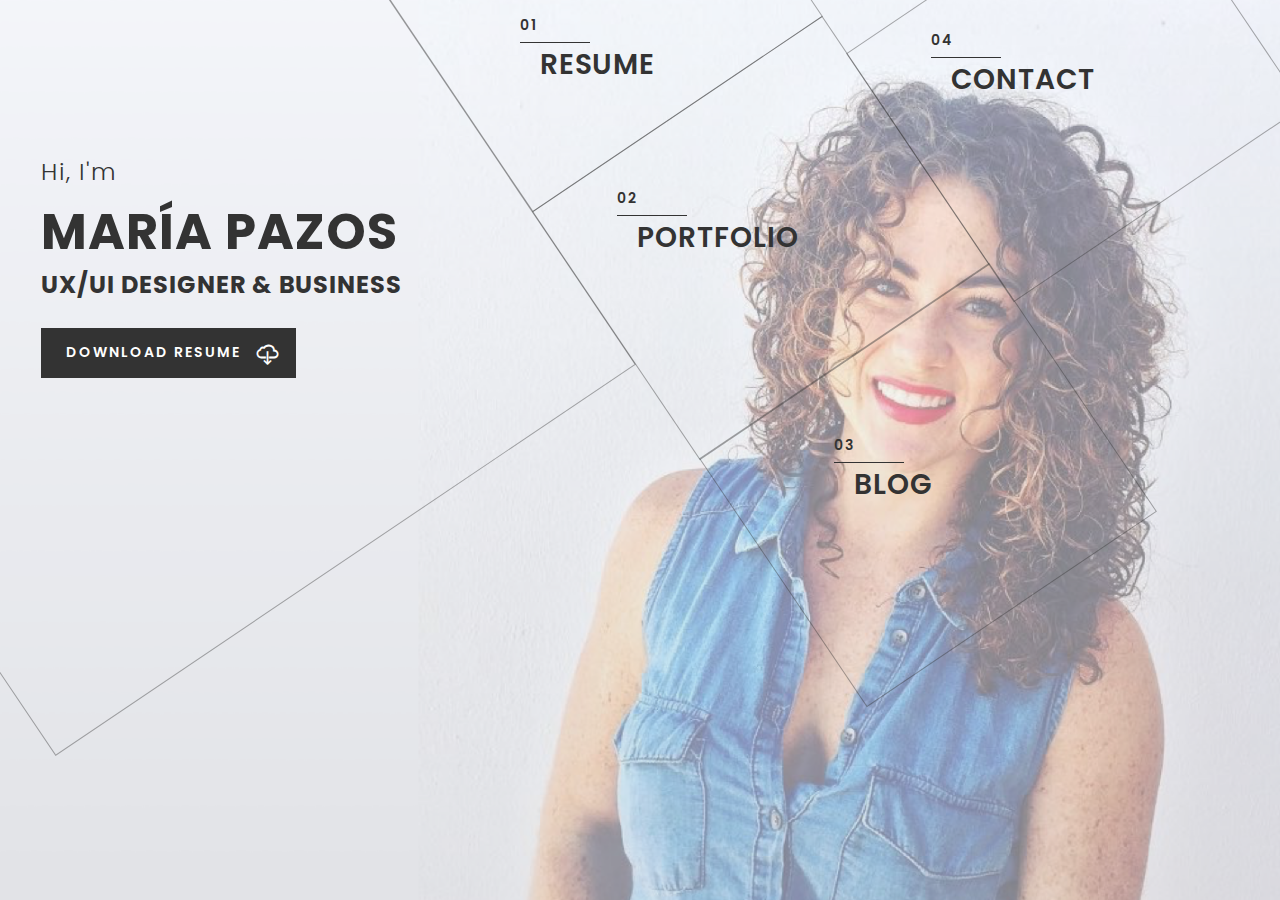
==== commit 2171bab2: "newportfolio" ====
--- a/index-image-light.html
+++ b/index-image-light.html
@@ -35,7 +35,7 @@
             <div class="name-block">
                 <div class="name-block-container">
                     <h1><span>Hi, I'm</span>María Pazos</h1>
-                    <h2>Designer & Business Mg.</h2>
+                    <h2>UX/UI Designer & Business</h2>
                     <a target="_blank" href="https://drive.google.com/open?id=1YW8wyTNHrAeXrOAULuc0YzCoyHex8Us5" class="btn btn-download">Download Resume</a>
         
                 </div>
--- a/css/style.css
+++ b/css/style.css
@@ -983,12 +983,12 @@
 }
 
 .name-block-container h2 {
-    font-size: 26px;
-    min-height: 26px;
+    font-size: 24px;
+    min-height: 24px;
 }
 
 .name-block-container h1 span {
-    font-size: 26px;
+    font-size: 24px;
     font-weight: 300;
     display: block;
     text-transform: capitalize;
